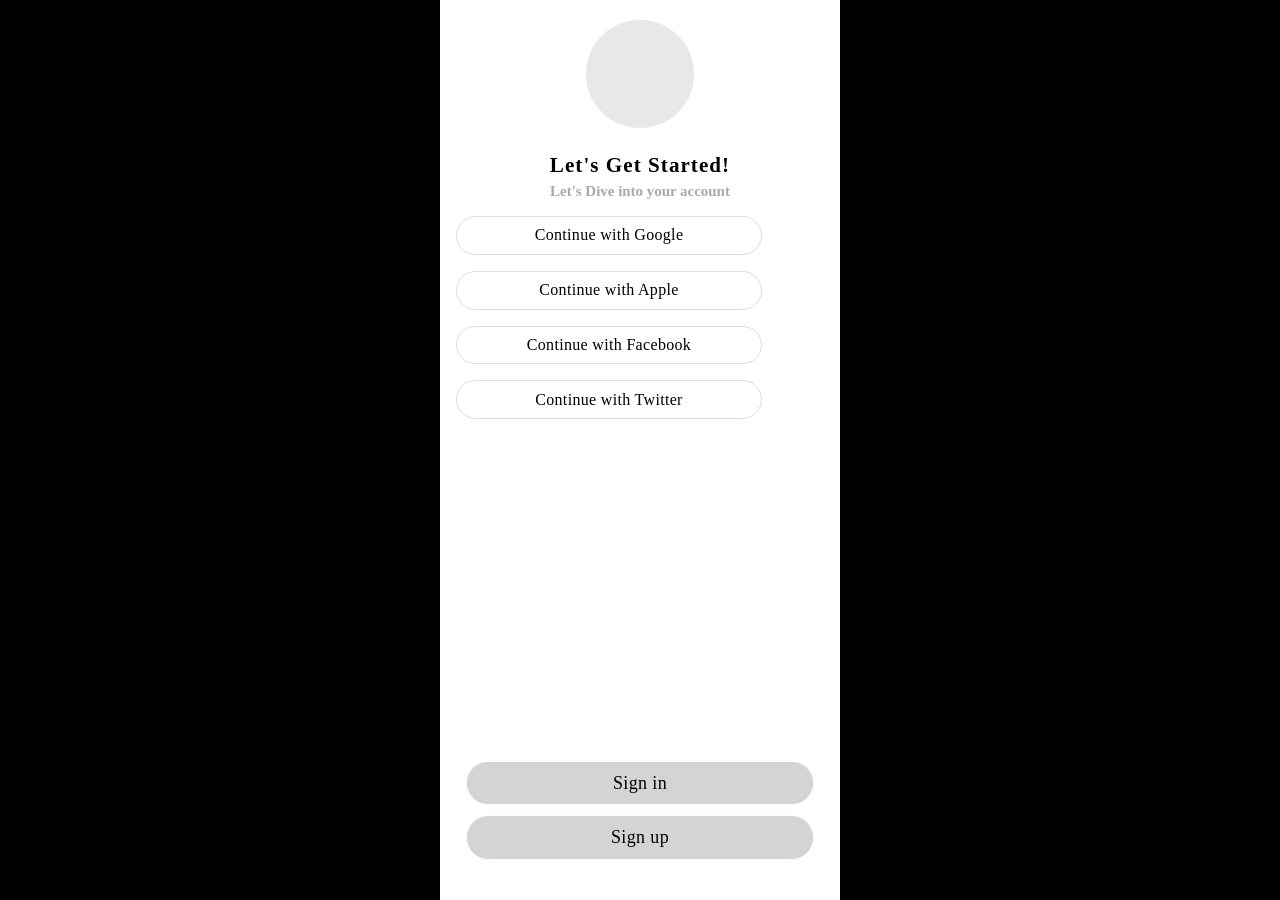
==== index.html @ 69e7ee44 "tiny space edit" ====
<!DOCTYPE html>
<html lang="en">

<head>
    <meta charset="UTF-8">
    <meta name="viewport" content="width=device-width, initial-scale=1.0">
    <title>DailyPlus</title>
    <link rel="stylesheet" href="/Login_pages/Main_Login_page/style.css">
</head>

<body>
    <div class="main">
        <div class="logo">
        </div>
        <h3 class="display-1">Let's Get Started!</h3>
        <h5 class="slogan">Let's Dive into your account </h5>
        <div class="buttons">
            <a class="btn" href="#">Continue with Google</a>
            <a class="btn" href="#">Continue with Apple</a>
            <a class="btn" href="#">Continue with Facebook</a>
            <a class="btn" href="#">Continue with Twitter</a>
        </div>
        <div class="special">
                <a class="Signin" href="#">Sign in</a>
                <a class="Signup" href="#">Sign up</a>
        </div>
    </div>
</body>

</html>
---- Login_pages/Main_Login_page/style.css ----
body{
    margin: 0;
    padding: 0;
    background-color:rgb(0, 0, 0);
    color:rgb(255, 0, 0);
    font-size: large;
}
.main{
    min-height:100vh;
    max-width:400px;
    display: flex;
    margin:0px auto;
    justify-content:center;
    flex-direction:column;
    text-align:center;
    background: #ffffff;
}
.btn{
    border-radius:5em;
    width: 18em;
    font-weight: 500;
    height:1.3em;
    padding: 0.5em;
    font-size: medium;
    display: flex;
    flex-direction: column;
    justify-self:center;
    border: 1px solid rgb(222, 221, 221);
    margin:1em;
}
.logo{
    border:2px solid white;
    height: 6em;
    width:6em;
    border-radius:10em;
    align-self: center;
    background-image: url("/Assets/logo.png");
    background-size: contain;
    background-color: #e8e8e8;
    margin: 1em;
}
h3{
    margin: 3px;
    padding: 5px;
    color: #000000;
    letter-spacing: 0.05em;
       
}
    .btn:hover{
        background-color: rgb(235, 235, 235);
        transition: all 0.08s ease-in;
    }
    
    a{
        text-decoration:none;
        color:black;
        justify-content: center;
        letter-spacing: 0.02em
    }
    .special{
        display: flex;
        flex-direction:column;
        align-items:center;
        gap:10px;
        margin-top: auto;
        padding-bottom:40px;
        /* width: 80%; */
    }
   .Signup, .Signin{
        font-weight: 500;
        padding: 0.6em;
        color: black;
        background-color: #d4d4d4;
        border: 1px solid #f9f9f9;
        border-radius: 10em;
        width:18em;
         
}
.display-1, .slogan{
    margin: 0;
    
}
.slogan{
    color: darkgray;
}
.Signin:hover{
    background-color: rgb(134, 56, 162);
    transition: all 0.08s ease-in;
    color: white;
}
.Signup:hover{
    background-color: rgb(134, 56, 162);
    transition: all 0.10s ease-in;
    color: white;
}
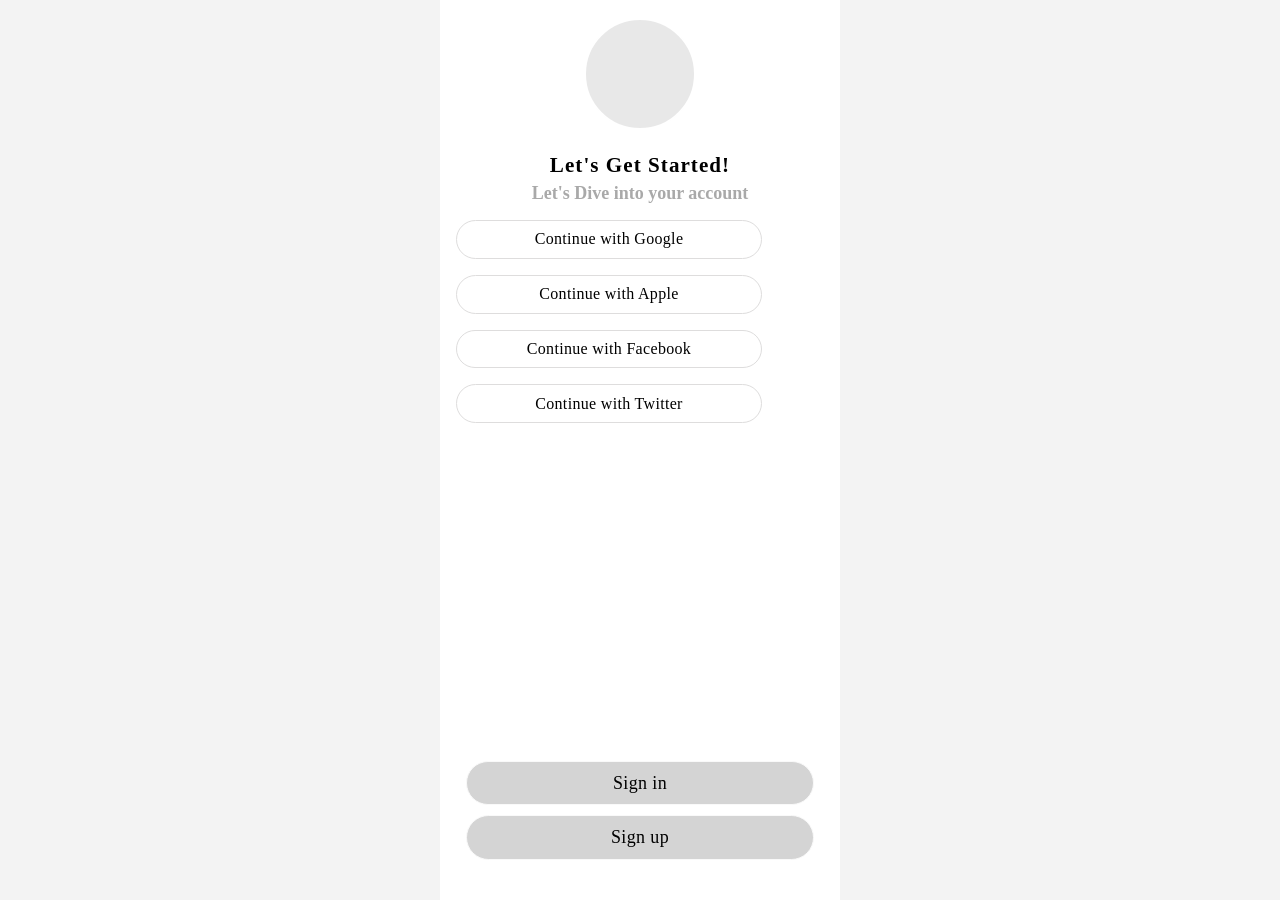
==== commit aa297a24: "updated the new name of sign in file to the url of main(index.thml) page)" ====
--- a/index.html
+++ b/index.html
@@ -5,7 +5,7 @@
     <meta charset="UTF-8">
     <meta name="viewport" content="width=device-width, initial-scale=1.0">
     <title>DailyPlus</title>
-    <link rel="stylesheet" href="/Login_pages/Main_Login_page/style.css">
+    <link rel="stylesheet" href="Login_pages/Main_Login_page/style.css">
 </head>
 
 <body>
@@ -21,8 +21,8 @@
             <a class="btn" href="#">Continue with Twitter</a>
         </div>
         <div class="special">
-                <a class="Signin" href="#">Sign in</a>
-                <a class="Signup" href="#">Sign up</a>
+                <a class="Signin" href="Login_pages/Sign_In_page/sign-in.html">Sign in</a>
+                <a class="Signup" href="Login_pages/Sign_up_Page/signUp.html">Sign up</a>
         </div>
     </div>
 </body>
--- a/Login_pages/Main_Login_page/style.css
+++ b/Login_pages/Main_Login_page/style.css
@@ -1,7 +1,7 @@
 body{
     margin: 0;
     padding: 0;
-    background-color:rgb(0, 0, 0);
+    background-color:#f3f3f3;
     color:rgb(255, 0, 0);
     font-size: large;
 }
@@ -34,7 +34,7 @@
     width:6em;
     border-radius:10em;
     align-self: center;
-    background-image: url("/Assets/logo.png");
+    background-image: url("../../Assets/logo.png");
     background-size: contain;
     background-color: #e8e8e8;
     margin: 1em;
@@ -82,6 +82,7 @@
 }
 .slogan{
     color: darkgray;
+    font-size: large;
 }
 .Signin:hover{
     background-color: rgb(134, 56, 162);
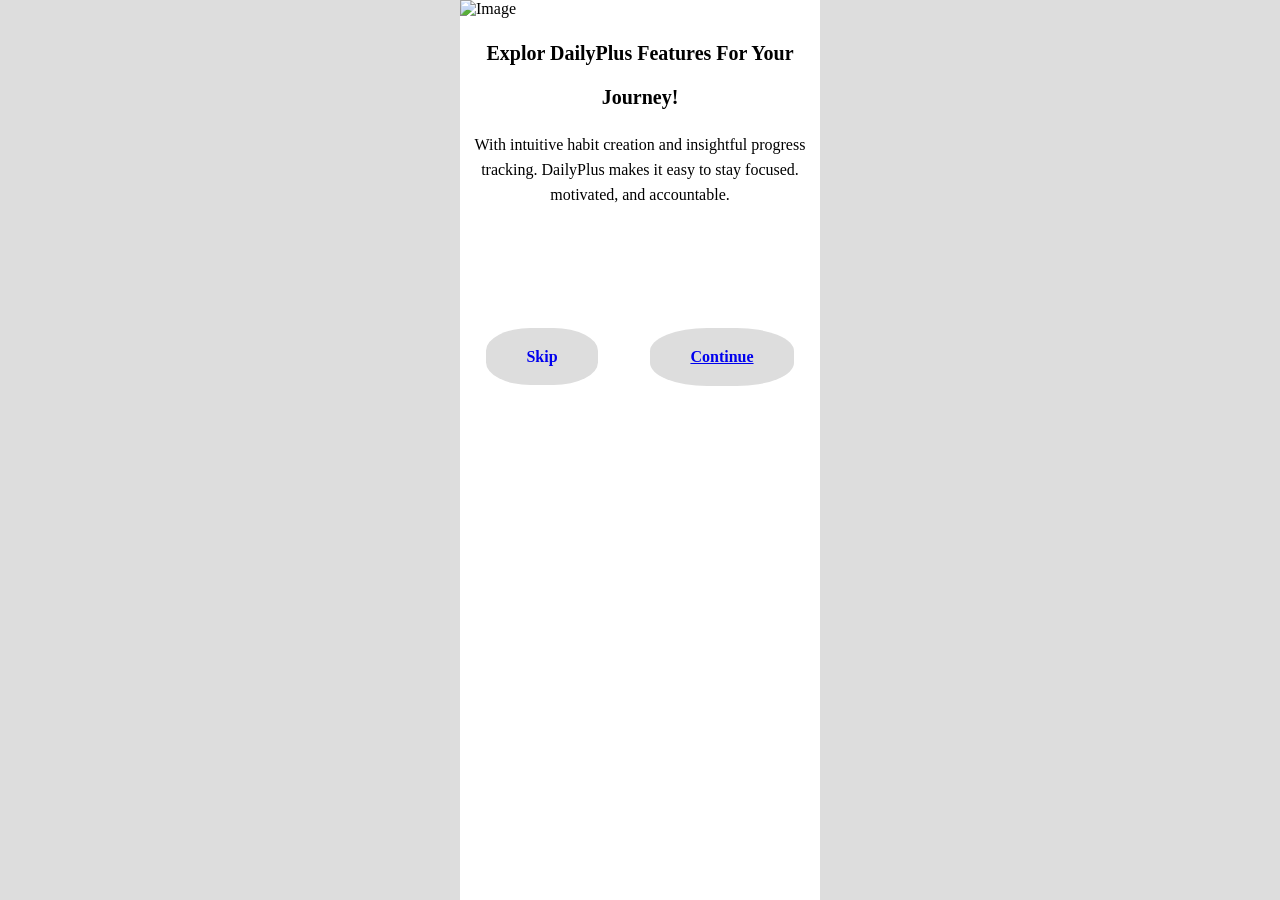
==== commit 22c7fa8f: "welcome image" ====
--- a/index.html
+++ b/index.html
@@ -4,27 +4,94 @@
 <head>
     <meta charset="UTF-8">
     <meta name="viewport" content="width=device-width, initial-scale=1.0">
-    <title>DailyPlus</title>
-    <link rel="stylesheet" href="Login_pages/Main_Login_page/style.css">
+    <title>First Welcome Page</title>
+    <link rel="stylesheet" href="style.css">
+    <style>
+        *{
+            margin: 0px;
+            padding: 0px;
+        }
+        body {
+            margin: 0px;
+            background: #ddd;
+        }
+        .mobilescreen {
+            width: 360px;
+            min-height: 100vh;
+            margin: 0 auto;
+            background: white;
+            overflow: hidden;
+        }
+        .ig img{
+            width: 360px;
+        }
+
+        .h1_txt{
+           display: inline-flex;
+    justify-content: center;
+    align-items: center;
+    text-align: center;
+    font-size: smaller;
+    line-height: 44px;
+    /* margin: 19px 10px 10px 30px; */
+    margin: 13px 20px 13px 20px;
+        }
+        .down_txt{
+            line-height: 25px;
+    display: inline-flex;
+    justify-content: center;
+    align-items: center;
+    text-align: center;
+        }
+        .buttons{
+            display: flex;
+            justify-content: space-around;
+            align-items: center;
+                position: relative;
+    bottom: -121px;
+        }
+        .skip_btn a{
+            text-decoration: none;
+            font-weight:800 ;
+            background-color: #ddd;
+            padding: 20px 40px;
+            border-radius: 40%;
+        }
+        .ntx_btn{
+            text-decoration: none;
+            font-weight:800 ;
+            background-color: #ddd;
+            padding: 20px 40px;
+            border-radius: 40%;
+        }
+         </style>
 </head>
+<body>
+    <section class="mobilescreen">
+        <main>
+            <!-- <div class="card">
+                <div class="box"></div> -->
+            <div class="ig">
+                <img src="/Assets/Welcome_2_page.png" alt="Image">
+            </div>
+            <div class="h1_txt">
+                <h1>Explor DailyPlus Features For Your Journey! </h1>
+            </div>
+            <div class="down_txt">
+                <p>With intuitive habit creation and insightful progress tracking. DailyPlus makes it easy to stay focused. motivated, and accountable. </p>
+            </div>
 
-<body>
-    <div class="main">
-        <div class="logo">
-        </div>
-        <h3 class="display-1">Let's Get Started!</h3>
-        <h5 class="slogan">Let's Dive into your account </h5>
-        <div class="buttons">
-            <a class="btn" href="#">Continue with Google</a>
-            <a class="btn" href="#">Continue with Apple</a>
-            <a class="btn" href="#">Continue with Facebook</a>
-            <a class="btn" href="#">Continue with Twitter</a>
-        </div>
-        <div class="special">
-                <a class="Signin" href="Login_pages/Sign_In_page/sign-in.html">Sign in</a>
-                <a class="Signup" href="Login_pages/Sign_up_Page/signUp.html">Sign up</a>
-        </div>
-    </div>
+            <div class="buttons">
+                <div class="skip_btn">
+                    <a href="welcome_1.html">Skip</a>
+                </div>
+                <div class="ntx_btn">
+                    <a href="/Welcome_page/welcome_3.html">Continue</a>
+                </div>
+            </div>
+            
+        </main>
+    </section>
 </body>
 
 </html>
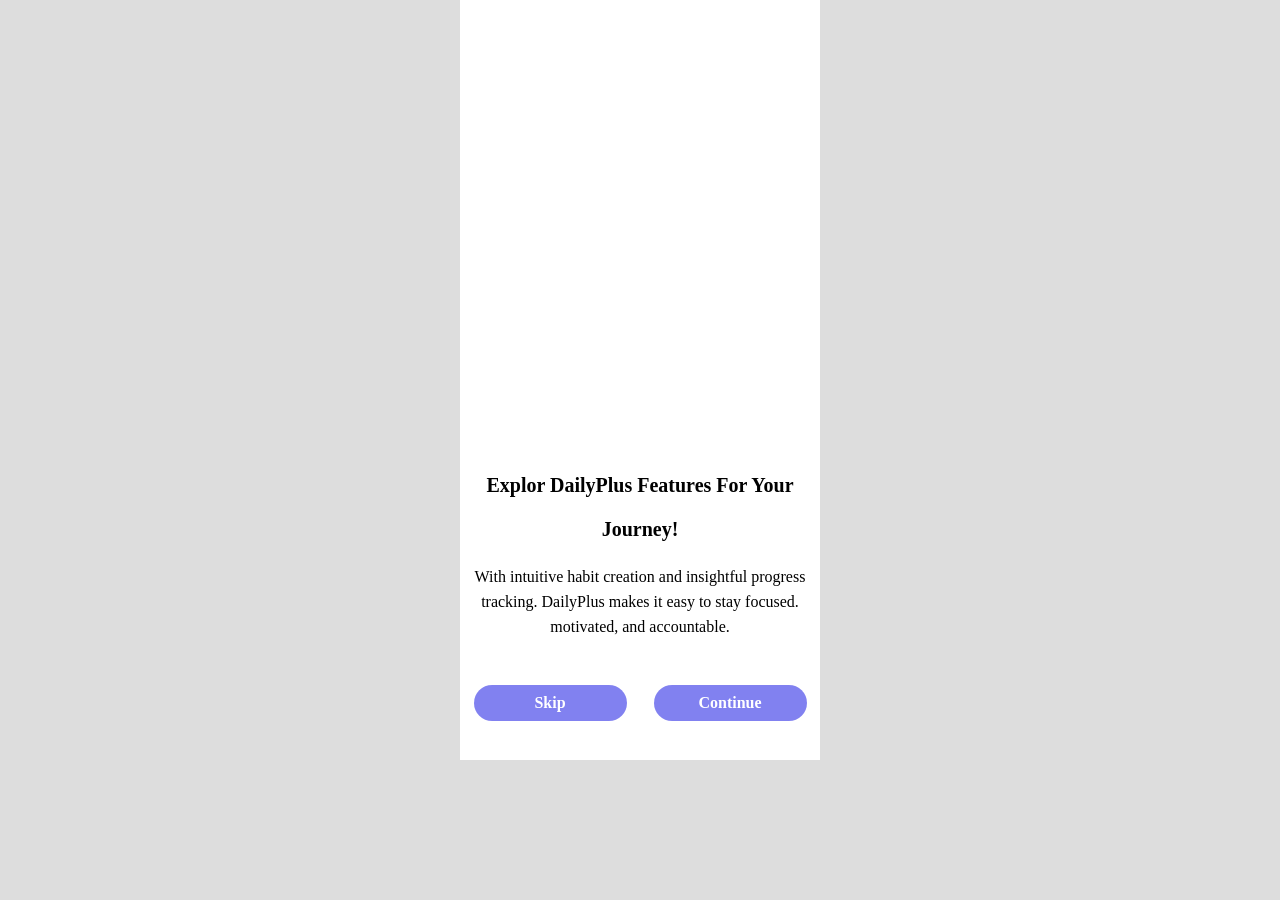
==== commit ffabf7fb: "Complete 2 Welcome ( iskii height hai 760px / replace ki hai 100vh se kuki agar laptop me hai to bo " ====
--- a/index.html
+++ b/index.html
@@ -7,89 +7,105 @@
     <title>First Welcome Page</title>
     <link rel="stylesheet" href="style.css">
     <style>
-        *{
+        * {
             margin: 0px;
             padding: 0px;
         }
+
         body {
-            margin: 0px;
             background: #ddd;
         }
+
         .mobilescreen {
             width: 360px;
-            min-height: 100vh;
+            height: 760px;
             margin: 0 auto;
             background: white;
-            overflow: hidden;
-        }
-        .ig img{
-            width: 360px;
+
         }
 
-        .h1_txt{
-           display: inline-flex;
+        .ig {
+            background-image: url("Assets/Welcome_2_page.png");
+            background-size: cover;
+            background-repeat: no-repeat;
+            width: 360px;
+            height: 450px;
+        }
+
+        .h1_txt {
+            display: inline-flex;
+            justify-content: center;
+            align-items: center;
+            text-align: center;
+            font-size: smaller;
+            line-height: 44px;
+            margin: 13px 20px 13px 20px;
+        }
+
+        .down_txt {
+            line-height: 25px;
+            display: inline-flex;
+            justify-content: center;
+            align-items: center;
+            text-align: center;
+        }
+
+        .buttons {
+            display: flex;
+            justify-content: space-around;
+            align-items: flex-end;
+            position: relative;
+            margin-top: 46px ;
+        }
+
+        .skip_btn, .cont_btn{
+            text-decoration: none;
+            font-weight: 800;
+            background-color:rgba(0, 0, 225, 0.495);
+            border-radius: 50px;
+        }
+        .btns{ /*ye btns a hai jo skip_btn or cont_btn ke aander bala link hai*/
+            text-decoration:none ;
+            color: white;
+                display: inline-flex;
+    text-decoration: none;
+    color: white;
+   height: 36px;
+    width: 153px;
+    text-align: center;
     justify-content: center;
     align-items: center;
-    text-align: center;
-    font-size: smaller;
-    line-height: 44px;
-    /* margin: 19px 10px 10px 30px; */
-    margin: 13px 20px 13px 20px;
+
         }
-        .down_txt{
-            line-height: 25px;
-    display: inline-flex;
-    justify-content: center;
-    align-items: center;
-    text-align: center;
-        }
-        .buttons{
-            display: flex;
-            justify-content: space-around;
-            align-items: center;
-                position: relative;
-    bottom: -121px;
-        }
-        .skip_btn a{
-            text-decoration: none;
-            font-weight:800 ;
-            background-color: #ddd;
-            padding: 20px 40px;
-            border-radius: 40%;
-        }
-        .ntx_btn{
-            text-decoration: none;
-            font-weight:800 ;
-            background-color: #ddd;
-            padding: 20px 40px;
-            border-radius: 40%;
-        }
-         </style>
+    </style>
 </head>
+
 <body>
     <section class="mobilescreen">
         <main>
-            <!-- <div class="card">
-                <div class="box"></div> -->
             <div class="ig">
-                <img src="/Assets/Welcome_2_page.png" alt="Image">
+                <!-- <img src="/Assets/Welcome_2_page.png" alt="Image"> -->
             </div>
+
             <div class="h1_txt">
                 <h1>Explor DailyPlus Features For Your Journey! </h1>
             </div>
             <div class="down_txt">
-                <p>With intuitive habit creation and insightful progress tracking. DailyPlus makes it easy to stay focused. motivated, and accountable. </p>
+                <p>With intuitive habit creation and insightful progress tracking. DailyPlus makes it easy to stay
+                    focused. motivated, and accountable. </p>
             </div>
 
             <div class="buttons">
                 <div class="skip_btn">
-                    <a href="welcome_1.html">Skip</a>
+                    <a class="btns" href="Login_main_page.html">Skip</a>
                 </div>
-                <div class="ntx_btn">
-                    <a href="/Welcome_page/welcome_3.html">Continue</a>
+                <div class="cont_btn">
+                    <a class="btns" href="Welcome_page/welcome_2.html">Continue</a>
                 </div>
+
             </div>
-            
+
+
         </main>
     </section>
 </body>
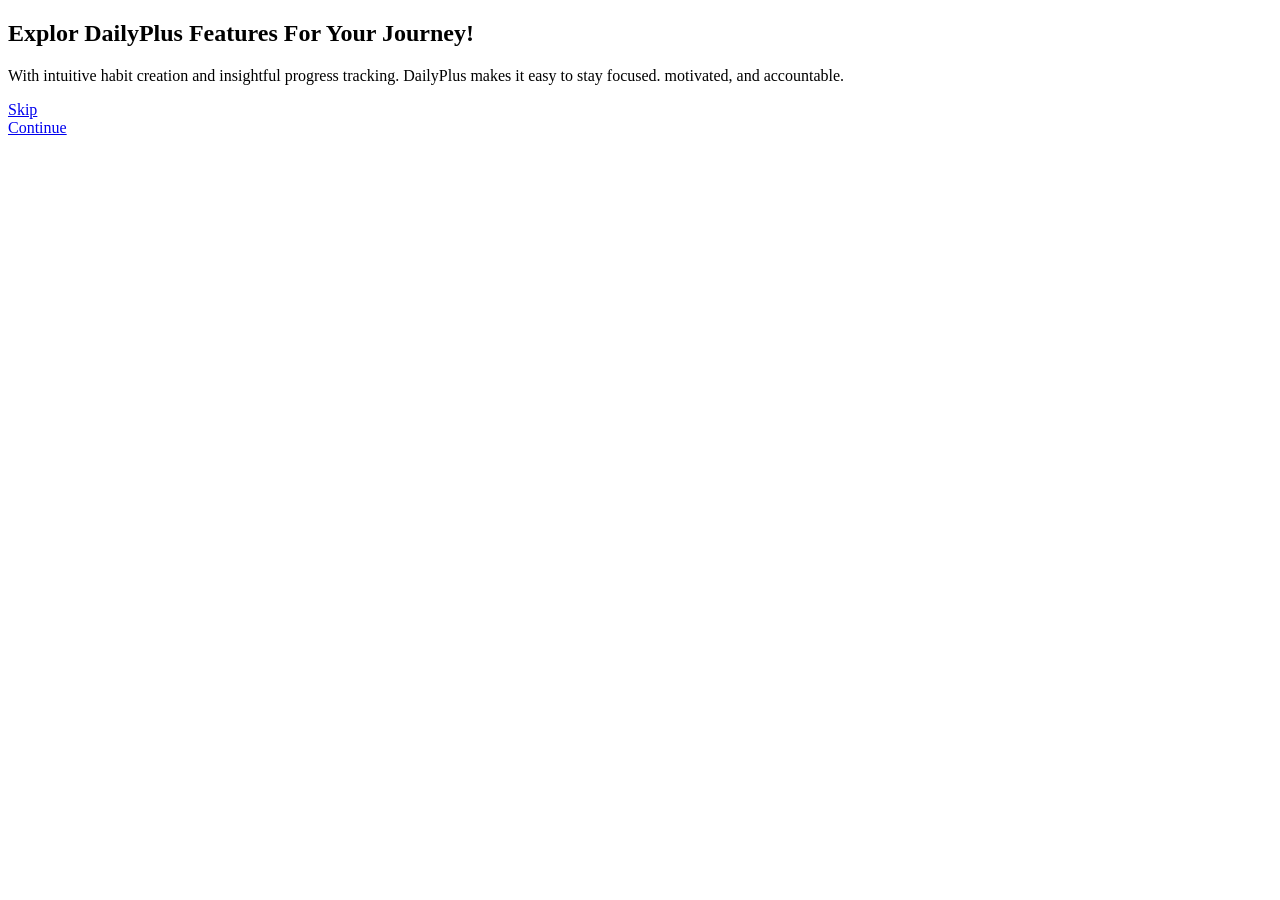
==== commit 447e33fe: "Complete 2 Welcome ( iskii height hai 760px / replace ki hai 100vh se kuki agar laptop me hai to bo " ====
--- a/index.html
+++ b/index.html
@@ -5,79 +5,7 @@
     <meta charset="UTF-8">
     <meta name="viewport" content="width=device-width, initial-scale=1.0">
     <title>First Welcome Page</title>
-    <link rel="stylesheet" href="style.css">
-    <style>
-        * {
-            margin: 0px;
-            padding: 0px;
-        }
-
-        body {
-            background: #ddd;
-        }
-
-        .mobilescreen {
-            width: 360px;
-            height: 760px;
-            margin: 0 auto;
-            background: white;
-
-        }
-
-        .ig {
-            background-image: url("Assets/Welcome_2_page.png");
-            background-size: cover;
-            background-repeat: no-repeat;
-            width: 360px;
-            height: 450px;
-        }
-
-        .h1_txt {
-            display: inline-flex;
-            justify-content: center;
-            align-items: center;
-            text-align: center;
-            font-size: smaller;
-            line-height: 44px;
-            margin: 13px 20px 13px 20px;
-        }
-
-        .down_txt {
-            line-height: 25px;
-            display: inline-flex;
-            justify-content: center;
-            align-items: center;
-            text-align: center;
-        }
-
-        .buttons {
-            display: flex;
-            justify-content: space-around;
-            align-items: flex-end;
-            position: relative;
-            margin-top: 46px ;
-        }
-
-        .skip_btn, .cont_btn{
-            text-decoration: none;
-            font-weight: 800;
-            background-color:rgba(0, 0, 225, 0.495);
-            border-radius: 50px;
-        }
-        .btns{ /*ye btns a hai jo skip_btn or cont_btn ke aander bala link hai*/
-            text-decoration:none ;
-            color: white;
-                display: inline-flex;
-    text-decoration: none;
-    color: white;
-   height: 36px;
-    width: 153px;
-    text-align: center;
-    justify-content: center;
-    align-items: center;
-
-        }
-    </style>
+    <link rel="stylesheet" href="Welcome_page/welcome_2.css">
 </head>
 
 <body>
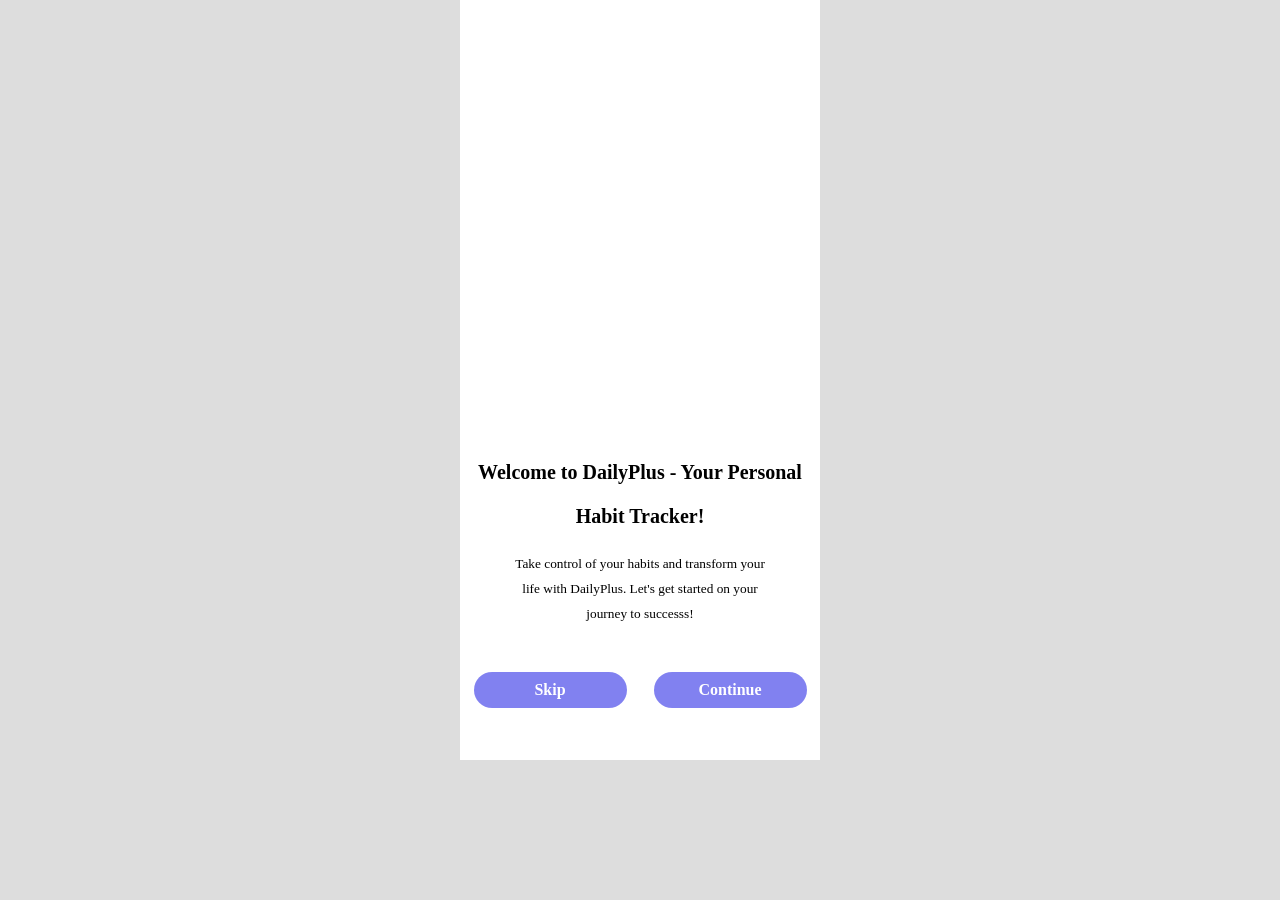
==== commit 55eb2fef: "90% completed the password 1 page" ====
--- a/index.html
+++ b/index.html
@@ -5,22 +5,22 @@
     <meta charset="UTF-8">
     <meta name="viewport" content="width=device-width, initial-scale=1.0">
     <title>First Welcome Page</title>
-    <link rel="stylesheet" href="Welcome_page/welcome_2.css">
+    <link rel="stylesheet" href="Welcome_page/Welcome_1.css">
+    
 </head>
 
 <body>
     <section class="mobilescreen">
         <main>
             <div class="ig">
-                <!-- <img src="/Assets/Welcome_2_page.png" alt="Image"> -->
+                
             </div>
 
             <div class="h1_txt">
-                <h1>Explor DailyPlus Features For Your Journey! </h1>
+                <h1>Welcome to DailyPlus - Your Personal Habit Tracker!</h1>
             </div>
             <div class="down_txt">
-                <p>With intuitive habit creation and insightful progress tracking. DailyPlus makes it easy to stay
-                    focused. motivated, and accountable. </p>
+                <p>Take control of your habits and transform your <br> life with DailyPlus. Let's get started on your <br>journey to successs! </p>
             </div>
 
             <div class="buttons">
--- a/Welcome_page/Welcome_1.css
+++ b/Welcome_page/Welcome_1.css
@@ -0,0 +1,74 @@
+         * {
+             margin: 0px;
+             padding: 0px;
+         }
+
+         body {
+             background: #ddd;
+         }
+
+         .mobilescreen {
+             width: 360px;
+             height: 760px;
+             margin: 0 auto;
+             background: white;
+
+         }
+
+         .ig {
+             background-image: url("../Assets/Welcome_1_page.png");
+             background-size: cover;
+             background-repeat: no-repeat;
+             width: 360px;
+             height: 450px;
+         }
+
+         .h1_txt {
+             display: inline-flex;
+             justify-content: center;
+             align-items: center;
+             text-align: center;
+             font-size: smaller;
+             line-height: 44px;
+         }
+
+         .down_txt {
+             line-height: 25px;
+             display: flex;
+             justify-content: center;
+             align-items: center;
+             text-align: center;
+             font-size: smaller;
+             margin: 13px 13px 20px
+         }
+
+         .buttons {
+             display: flex;
+             justify-content: space-around;
+             align-items: flex-end;
+             position: relative;
+             margin-top: 46px;
+         }
+
+         .skip_btn,
+         .cont_btn {
+             text-decoration: none;
+             font-weight: 800;
+             background-color: rgba(0, 0, 225, 0.495);
+             border-radius: 50px;
+         }
+
+         .btns {
+             /*ye btns a hai jo skip_btn or cont_btn ke aander bala link hai*/
+             text-decoration: none;
+             color: white;
+             display: inline-flex;
+             text-decoration: none;
+             color: white;
+             height: 36px;
+             width: 153px;
+             text-align: center;
+             justify-content: center;
+             align-items: center;
+
+         }
